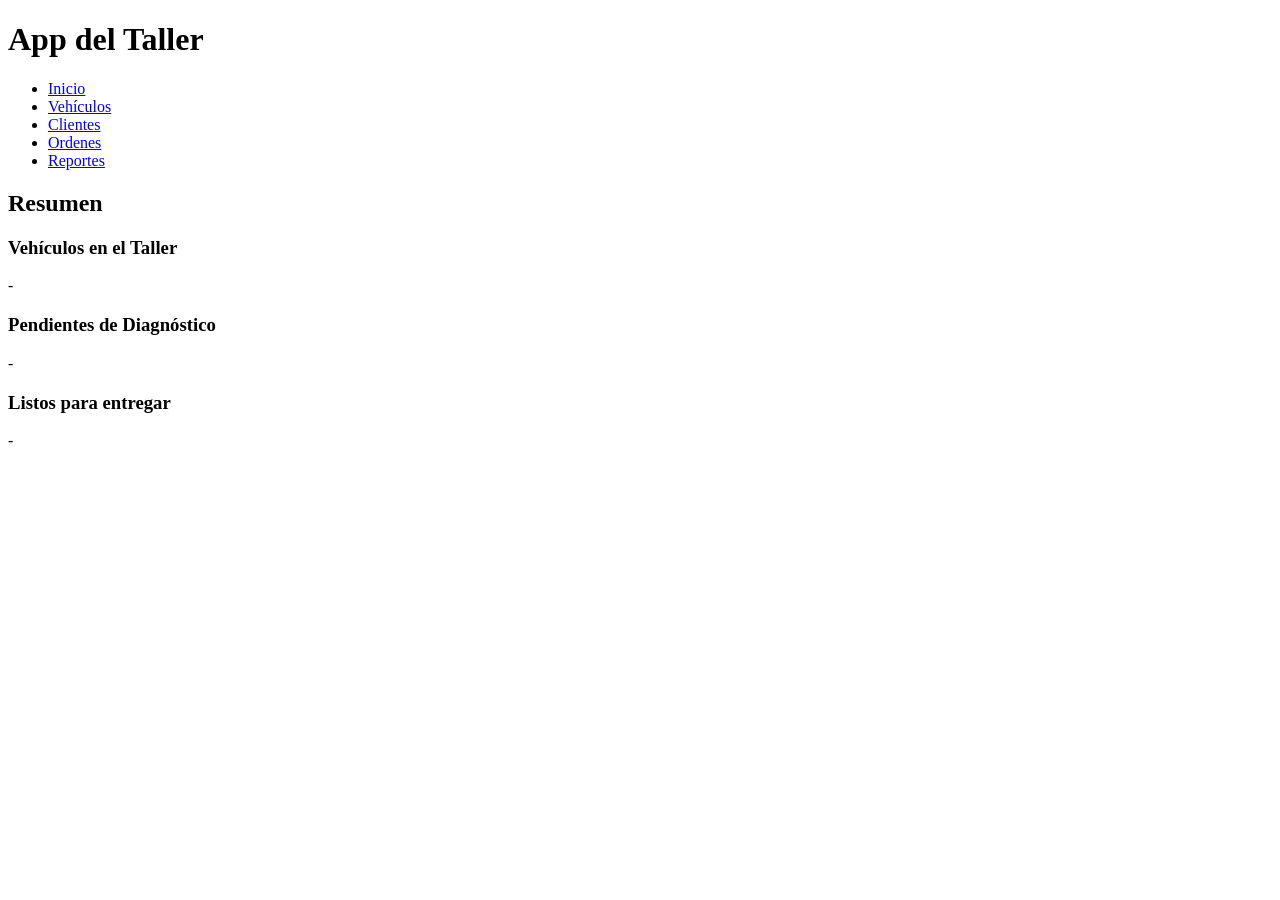
==== frontend/index.html @ f080ed5f "feat(frontend): Agregar estructura html inicial" ====
<!DOCTYPE html>
<html lang="es">

<head>
    <meta charset="UTF-8">
    <meta name="viewport" content="width=device-width, initial-scale=1.0">
    <link rel="stylesheet" href="frontend/style.css">
    <title>App taller</title>
</head>

<body>

    <header>
        <h1>App del Taller</h1>
    </header>
    <nav>
        <ul>
            <li><a href="#">Inicio</a></li>
            <li><a href="#">Vehículos</a></li>
            <li><a href="#">Clientes</a></li>
            <li><a href="#">Ordenes</a></li>
            <li><a href="#">Reportes</a></li>
        </ul>
    </nav>
    <main>
        <h2>Resumen</h2>
        <section class="dashboard">
            <article class="card">
                <h3>Vehículos en el Taller</h3>
                <p>-</p>
            </article>
            <article class="card">
                <h3>Pendientes de Diagnóstico</h3>
                <p>-</p>
            </article>
            <article class="card">
                <h3>Listos para entregar</h3>
                <p>-</p>
            </article>
        </section>
    </main>

</body>

</html>
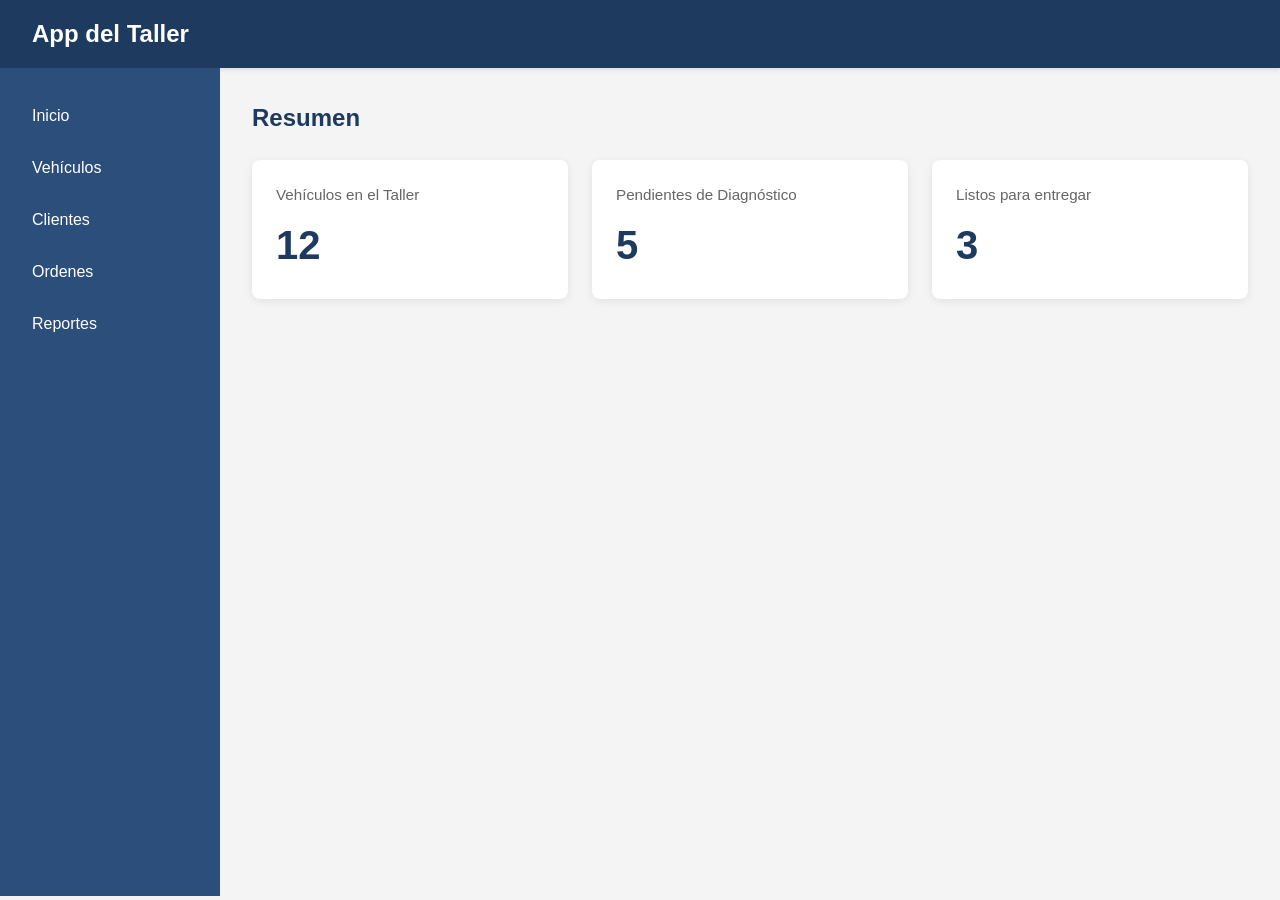
==== commit af75ec1a: "feat(frontende): llenar numeros del dashboard con js" ====
--- a/frontend/index.html
+++ b/frontend/index.html
@@ -4,7 +4,7 @@
 <head>
     <meta charset="UTF-8">
     <meta name="viewport" content="width=device-width, initial-scale=1.0">
-    <link rel="stylesheet" href="frontend/style.css">
+    <link rel="stylesheet" href="css/style.css">
     <title>App taller</title>
 </head>
 
@@ -13,33 +13,36 @@
     <header>
         <h1>App del Taller</h1>
     </header>
-    <nav>
-        <ul>
-            <li><a href="#">Inicio</a></li>
-            <li><a href="#">Vehículos</a></li>
-            <li><a href="#">Clientes</a></li>
-            <li><a href="#">Ordenes</a></li>
-            <li><a href="#">Reportes</a></li>
-        </ul>
-    </nav>
-    <main>
-        <h2>Resumen</h2>
-        <section class="dashboard">
-            <article class="card">
-                <h3>Vehículos en el Taller</h3>
-                <p>-</p>
-            </article>
-            <article class="card">
-                <h3>Pendientes de Diagnóstico</h3>
-                <p>-</p>
-            </article>
-            <article class="card">
-                <h3>Listos para entregar</h3>
-                <p>-</p>
-            </article>
-        </section>
-    </main>
+    <div class="layout">
+        <nav>
+            <ul>
+                <li><a href="index.html" class="active">Inicio</a></li>
+                <li><a href="vehiculos.html">Vehículos</a></li>
+                <li><a href="#">Clientes</a></li>
+                <li><a href="#">Ordenes</a></li>
+                <li><a href="#">Reportes</a></li>
+            </ul>
+        </nav>
+        <main>
+            <h2>Resumen</h2>
+            <section class="dashboard">
+                <article class="card">
+                    <h3>Vehículos en el Taller</h3>
+                    <p id="count-vehiculos">-</p>
+                </article>
+                <article class="card">
+                    <h3>Pendientes de Diagnóstico</h3>
+                    <p id="count-pendientes">-</p>
+                </article>
+                <article class="card">
+                    <h3>Listos para entregar</h3>
+                    <p id="count-listos">-</p>
+                </article>
+            </section>
+        </main>
+    </div>
 
+    <script src="js/main.js"></script>
 </body>
 
 </html>
--- a/frontend/css/style.css
+++ b/frontend/css/style.css
@@ -0,0 +1,106 @@
+* {
+    margin: 0;
+    padding: 0;
+    box-sizing: border-box;
+}
+
+body {
+    font-family: Arial, Helvetica, sans-serif;
+    background-color: #f4f4f4;
+    color: #333;
+    line-height: 1.5;
+}
+
+header {
+    background-color: #1e3a5f;
+    color: white;
+    padding: 1rem 2rem;
+    box-shadow: 0 2px 4px rgba(0, 0, 0, 0.1);
+}
+
+header h1 {
+    font-size: 1.5rem;
+}
+
+.layout {
+    display: flex;
+}
+
+nav {
+    width: 220px;
+    background-color: #2c4e7a;
+    padding: 1.5rem 1rem;
+    min-height: calc(100vh - 72px);
+}
+
+nav ul {
+    list-style: none;
+}
+
+nav li {
+    margin-bottom: 0.25rem;
+}
+
+nav a {
+    display: block;
+    color: white;
+    text-decoration: none;
+    padding: 0.75rem 1rem;
+    border-radius: 6px;
+    transition: background-color 0.2s;
+}
+
+nav a:hover {
+    background-color: rgba(255, 255, 255, 0.1);
+}
+
+main {
+    flex: 1;
+    padding: 2rem;
+}
+
+main h2 {
+    margin-bottom: 1.5rem;
+    color: #1e3a5f;
+}
+
+.dashboard {
+    display: grid;
+    grid-template-columns: repeat(3, 1fr);
+    gap: 1.5rem;
+}
+
+.card {
+    background-color: white;
+    padding: 1.5rem;
+    border-radius: 8px;
+    box-shadow: 0 2px 8px rgba(0, 0, 0, 0.08);
+}
+
+.card h3 {
+    font-size: 0.95rem;
+    font-weight: normal;
+    color: #666;
+    margin-bottom: 0.5rem;
+}
+
+.card p {
+    font-size: 2.5rem;
+    font-weight: bold;
+    color: #1e3a5f;
+}
+
+@media (max-width: 768px) {
+    .dashboard {
+        grid-template-columns: 1fr;
+    }
+
+    nav {
+        width: 160px;
+        padding: 1rem 0.5rem;
+    }
+
+    main {
+        padding: 1rem;
+    }
+}
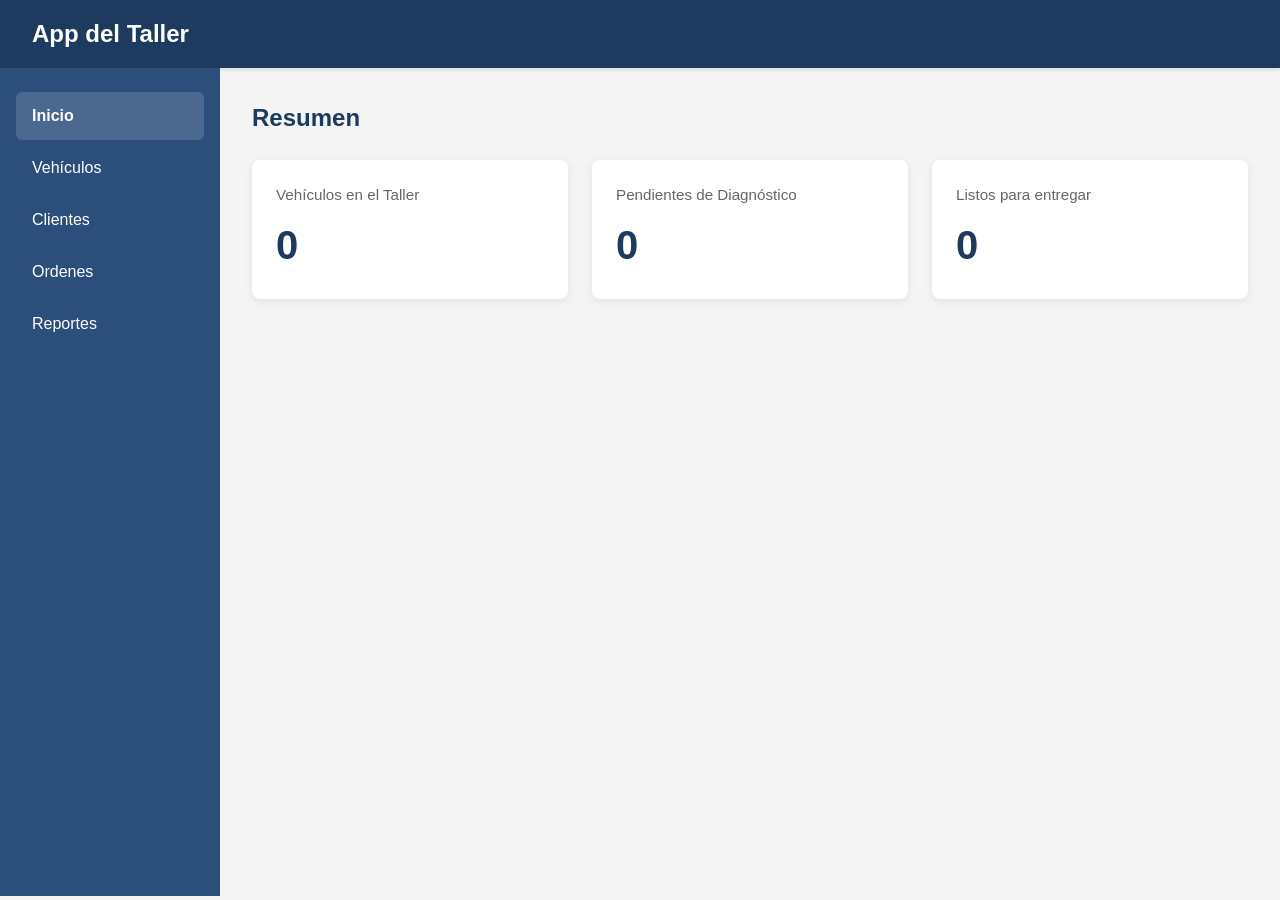
==== commit dc16fb01: "feat: add local vehicle management workflow" ====
--- a/frontend/index.html
+++ b/frontend/index.html
@@ -1,15 +1,12 @@
 <!DOCTYPE html>
 <html lang="es">
-
 <head>
     <meta charset="UTF-8">
     <meta name="viewport" content="width=device-width, initial-scale=1.0">
     <link rel="stylesheet" href="css/style.css">
     <title>App taller</title>
 </head>
-
 <body>
-
     <header>
         <h1>App del Taller</h1>
     </header>
@@ -17,7 +14,7 @@
         <nav>
             <ul>
                 <li><a href="index.html" class="active">Inicio</a></li>
-                <li><a href="vehiculos.html">Vehículos</a></li>
+                <li><a href="vehiculos.html">Veh&iacute;culos</a></li>
                 <li><a href="#">Clientes</a></li>
                 <li><a href="#">Ordenes</a></li>
                 <li><a href="#">Reportes</a></li>
@@ -27,22 +24,20 @@
             <h2>Resumen</h2>
             <section class="dashboard">
                 <article class="card">
-                    <h3>Vehículos en el Taller</h3>
-                    <p id="count-vehiculos">-</p>
+                    <h3>Veh&iacute;culos en el Taller</h3>
+                    <p id="count-vehiculos">0</p>
                 </article>
                 <article class="card">
-                    <h3>Pendientes de Diagnóstico</h3>
-                    <p id="count-pendientes">-</p>
+                    <h3>Pendientes de Diagn&oacute;stico</h3>
+                    <p id="count-pendientes">0</p>
                 </article>
                 <article class="card">
                     <h3>Listos para entregar</h3>
-                    <p id="count-listos">-</p>
+                    <p id="count-listos">0</p>
                 </article>
             </section>
         </main>
     </div>
-
-    <script src="js/main.js"></script>
+    <script type="module" src="js/main.js"></script>
 </body>
-
-</html>+</html>
--- a/frontend/css/style.css
+++ b/frontend/css/style.css
@@ -54,6 +54,11 @@
     background-color: rgba(255, 255, 255, 0.1);
 }
 
+nav a.active {
+    background-color: rgba(255, 255, 255, 0.15);
+    font-weight: bold;
+}
+
 main {
     flex: 1;
     padding: 2rem;
@@ -90,17 +95,199 @@
     color: #1e3a5f;
 }
 
+.tabla {
+    width: 100%;
+    border-collapse: collapse;
+    background-color: white;
+    border-radius: 8px;
+    overflow: hidden;
+    box-shadow: 0 2px 8px rgba(0, 0, 0, 0.08);
+}
+
+.tabla th,
+.tabla td {
+    padding: 0.75rem 1rem;
+    text-align: left;
+    border-bottom: 1px solid #eee;
+    vertical-align: top;
+}
+
+.tabla thead {
+    background-color: #f0f2f5;
+}
+
+.tabla th {
+    font-weight: 600;
+    color: #555;
+}
+
+.tabla tbody tr:hover {
+    background-color: #fafafa;
+}
+
+.tabla-vacia {
+    text-align: center;
+    color: #888;
+}
+
+.formulario {
+    background-color: white;
+    padding: 2rem;
+    border-radius: 8px;
+    box-shadow: 0 2px 8px rgba(0, 0, 0, 0.08);
+    max-width: 600px;
+}
+
+.campo {
+    margin-bottom: 1.25rem;
+    display: flex;
+    flex-direction: column;
+}
+
+.campo label {
+    font-weight: 600;
+    margin-bottom: 0.35rem;
+    color: #555;
+    font-size: 0.9rem;
+}
+
+.campo input,
+.campo select {
+    padding: 0.6rem 0.75rem;
+    border: 1px solid #ccc;
+    border-radius: 6px;
+    font-size: 1rem;
+    font-family: inherit;
+    background-color: white;
+}
+
+.campo input:focus,
+.campo select:focus {
+    outline: none;
+    border-color: #1e3a5f;
+    box-shadow: 0 0 0 3px rgba(30, 58, 95, 0.1);
+}
+
+.input-error {
+    border-color: #c0392b !important;
+    box-shadow: 0 0 0 3px rgba(192, 57, 43, 0.12) !important;
+}
+
+.campo-error {
+    min-height: 1.1rem;
+    margin-top: 0.35rem;
+    color: #c0392b;
+    font-size: 0.85rem;
+}
+
+.acciones {
+    display: flex;
+    gap: 0.75rem;
+    justify-content: flex-end;
+    margin-top: 2rem;
+}
+
+.acciones-fila {
+    display: flex;
+    gap: 0.5rem;
+    flex-wrap: wrap;
+}
+
+.btn {
+    display: inline-block;
+    padding: 0.6rem 1.25rem;
+    border: none;
+    border-radius: 6px;
+    font-size: 1rem;
+    font-family: inherit;
+    cursor: pointer;
+    text-decoration: none;
+    transition: background-color 0.2s;
+}
+
+.btn-tabla {
+    padding: 0.45rem 0.8rem;
+    font-size: 0.9rem;
+}
+
+.btn-primario {
+    background-color: #1e3a5f;
+    color: white;
+}
+
+.btn-primario:hover {
+    background-color: #2c4e7a;
+}
+
+.btn-secundario {
+    background-color: #e5e7eb;
+    color: #333;
+}
+
+.btn-secundario:hover {
+    background-color: #d1d5db;
+}
+
+.btn-peligro {
+    background-color: #c0392b;
+    color: white;
+}
+
+.btn-peligro:hover {
+    background-color: #a53125;
+}
+
+.barra-acciones {
+    margin-bottom: 1.5rem;
+    display: flex;
+    justify-content: flex-start;
+}
+
+.estado-pagina {
+    margin-bottom: 1rem;
+    padding: 1rem 1.25rem;
+    background-color: white;
+    border-left: 4px solid #1e3a5f;
+    border-radius: 8px;
+    box-shadow: 0 2px 8px rgba(0, 0, 0, 0.08);
+}
+
+.estado-pagina a {
+    color: #1e3a5f;
+    font-weight: 600;
+}
+
 @media (max-width: 768px) {
+    .layout {
+        flex-direction: column;
+    }
+
     .dashboard {
         grid-template-columns: 1fr;
     }
 
     nav {
-        width: 160px;
+        width: 100%;
+        min-height: auto;
         padding: 1rem 0.5rem;
     }
 
     main {
         padding: 1rem;
     }
-}+
+    .tabla {
+        display: block;
+        overflow-x: auto;
+    }
+
+    .acciones {
+        justify-content: flex-start;
+        flex-direction: column-reverse;
+    }
+
+    .acciones .btn {
+        width: 100%;
+        text-align: center;
+    }
+}
